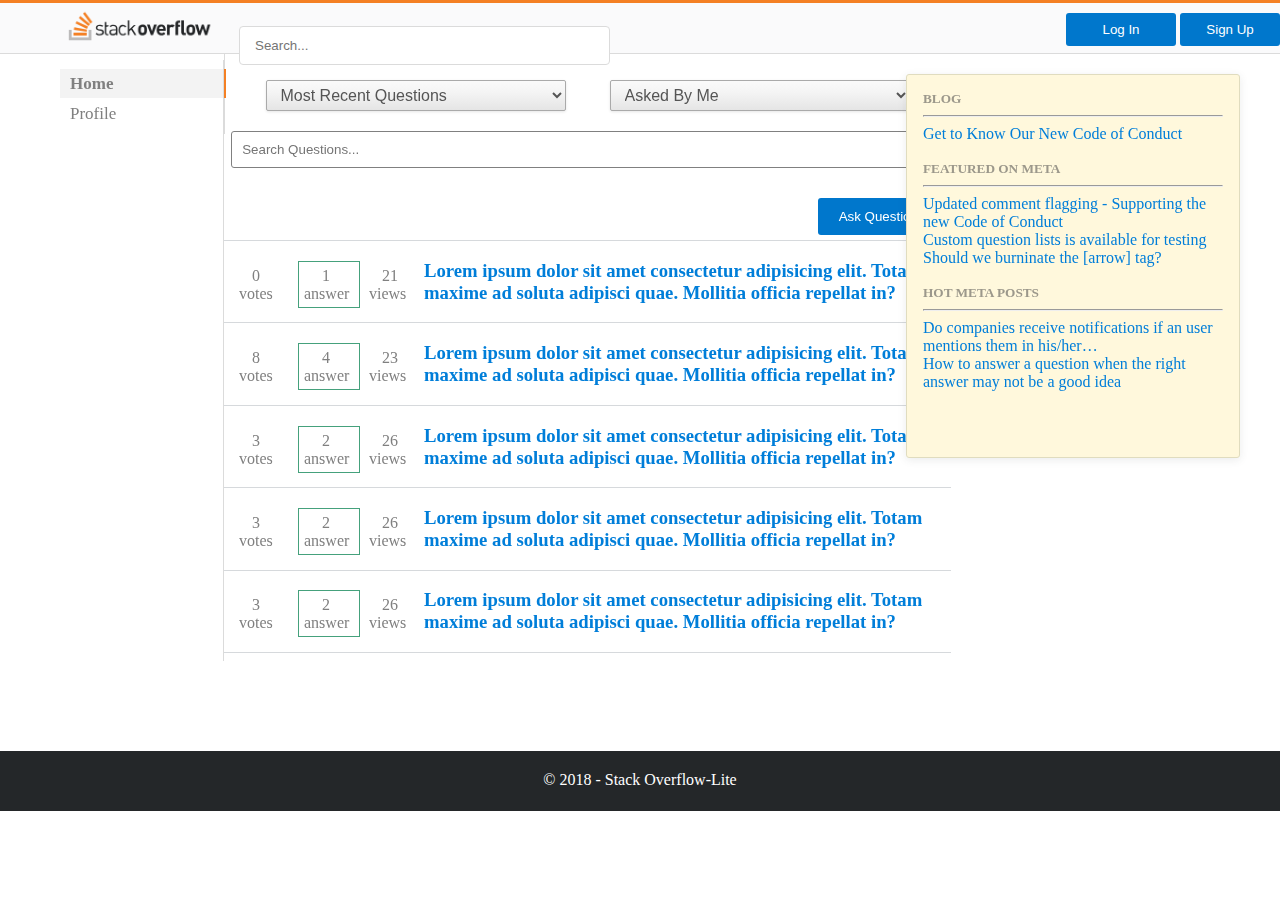
==== index.html @ 797de4f8 "Fixed Side Navigations and Main Navigation" ====
<!DOCTYPE html>
<html lang="en">
<head>
  <meta charset="UTF-8">
  <meta name="viewport" content="width=device-width, initial-scale=1.0">
  <meta http-equiv="X-UA-Compatible" content="ie=edge">
  <title>Stack Overflow - Where Developers Learn, Share, &amp; Build Careers</title>
  <link rel="stylesheet" href="static/css/index.css">
</head>
<body>
  <!-- Navigation Bar -->
  <nav>
    <div class="left">
      <img src="../static/files/logo.PNG" alt="StackOverflow-Lite">
      <input type="text" placeholder="Search...">
      <div class="sign-in-up">
          <button class="login-button" onclick="showLoginPage()">Log In</button>
          <button class="register-button" onclick="showSignUpPage()">Sign Up</button>
      </div>
      
    </div>

    <div class="right">
      
    </div>
  </nav>

  <!-- Section Content Body -->
  <div class="section">
    <div class="side-menu">
      <ul>
        <li><a href="index.html" class="active-home">Home</a></li>
        <li><a href="users/profile.html">Profile</a></li>
      </ul>
    </div>

    <div class="question">
       <div id="myLoginDIV" style="display: none;">
         <center>
          <form class="login-form" action="" method="post">

            <div class="my-labels">
                <label for="">Email</label>
            </div>
            
            </br>
            <input class="left-input" type="text" name="username/email" value="" size="35" required>
            </br>
            </br>
    
            <label for="">Password</label>
            </br>
            <input class="left-input" type="password" name="password" value="" required>
            </br>
            </br>
            <input class="left-input-checkbox" type="checkbox" id="remember-me" class="remember-me" value="Remember Me">
            Remember Me<br>
            </br>
            <input class="submit-button" type="submit" name="" value="Submit">
            </br>
            </br>
            Forgot Password? <a class="recover-password" href="#">Recover It Here</a>
    
            </br>
            </br>
               Need an account? <a onclick="showSignUpPage()" class="recover-password" href="register.html">Sign Up Here</a>
            </form>
          </center>
      </div>

      <div id="mySignUpDIV" class="sign-up-here" style="display: none;">

        <center>
          <form class="sign-up-form" action="" method="post">
              <label for="">Your Name</label>
              </br>
              <input class="left-input" type="text" name="username/email" value="" size="35" required>
              </br>
              
    
              <label for="">Email</label>
              </br>
              <input class="left-input" type="text" name="username/email" value="" size="35" required>
              </br>
              
    
    
              <label for="">UserName</label>
              </br>
              <input class="left-input" type="text" name="username/email" value="" size="35" required>
              </br>
              
    
              <label for="">Password</label>
              </br>
              <input class="left-input" type="password" name="password" value="" required>
              </br>
              


              <label for="">Confirm Password</label>
              </br>
              <input class="left-input" type="password" name="password" value="" required>
              </br>
              </br>
              

              <input class="sign-up-button" type="submit" name="" value="Sign Up">
              </br>
    
              </br>
                Have an account already?<a onclick="showLoginPage()" id="recover-password" href="login.html">Log In Here</a>
            </form>
          </center>



      </div>

      <div class="search-features">
          <center>
              <select class="orderby-select" name="">
  
                  <option value="">Most Recent Questions</option>
                  <option value="">Most Answered Questions</option>
                  <option value="">Most Voted Questions</option>
                  <option value="">Have Accepted Answers</option>
             
              </select>
             
              <select class="users-select" name="">
             
                  <option value="">Asked By Me</option>
                  <option value="">Asked by Others</option>
             
              </select>
             
                  <input class="my-search-input" type="text" name="" value="" placeholder="Search Questions...">
                  <div class="ask-button">
                      <button><a class="ask-me-anchor" href="questions/ask_question.html" >Ask Question</a></button>
                  </div>
            </center>
        </div>


      <div class="top-question">
        <!-- <div class="heading">
            <h1>Top Questions</h1>
        </div> -->
        <!-- <div class="ask-button">
            <button><a class="ask-me-anchor" href="questions/ask_question.html" >Ask Question</a></button>
        </div> -->
        <!-- <div class="clearfix"></div>
        <div class="interesting">
            <ul>
              <li><a href="#">Interesting</a></li>
              <li><a href="#">Featured</a></li>
              <li><a href="#">Hot</a></li>
              <li><a href="#">Week</a></li>
              <li><a href="#">Month</a></li>
            </ul>
          </div> -->
      </div>

      <!-- Content -->
      
      <!-- Post One -->
    <div class="post-body">
      <div class="post">
        <div class="post-rating">
          <ul>
            <li><a href="#"><span style="padding-left: 13px;">0</span><br> votes</a></li>
            <li class="active"><a href="#"><span style="padding-left: 18px;">1</span><br> answer</a></li>
            <li><a href="#"><span style="padding: 13px;">21</span><br> views</a></li>
          </ul>
        </div>
        <div class="post-title">
          <h3><a href="questions/details.html">Lorem ipsum dolor sit amet consectetur adipisicing elit. Totam maxime ad soluta adipisci quae. Mollitia officia repellat in?</a></h3>
        </div>
      </div>
      <!-- Post Two -->
      <div class="post">
          <div class="post-rating">
            <ul>
              <li><a href="#"><span style="padding-left: 13px;">8</span><br> votes</a></li>
              <li class="active"><a href="#"><span style="padding-left: 18px;">4</span><br> answer</a></li>
              <li><a href="#"><span style="padding: 13px;">23</span><br> views</a></li>
            </ul>
          </div>
          <div class="post-title">
            <h3><a href="questions/details.html">Lorem ipsum dolor sit amet consectetur adipisicing elit. Totam maxime ad soluta adipisci quae. Mollitia officia repellat in?</a></h3>
          </div>
        </div>
      <!-- Post Three -->
      <div class="post">
          <div class="post-rating">
            <ul>
              <li><a href="#"><span style="padding-left: 13px;">3</span><br> votes</a></li>
              <li class="active"><a href="#"><span style="padding-left: 18px;">2</span><br> answer</a></li>
              <li><a href="#"><span style="padding: 13px;">26</span><br> views</a></li>
            </ul>
          </div>
          <div class="post-title">
            <h3><a href="questions/details.html">Lorem ipsum dolor sit amet consectetur adipisicing elit. Totam maxime ad soluta adipisci quae. Mollitia officia repellat in?</a></h3>
          </div>
        </div>
        <!-- Post Four -->
      <div class="post">
          <div class="post-rating">
            <ul>
              <li><a href="#"><span style="padding-left: 13px;">3</span><br> votes</a></li>
              <li class="active"><a href="#"><span style="padding-left: 18px;">2</span><br> answer</a></li>
              <li><a href="#"><span style="padding: 13px;">26</span><br> views</a></li>
            </ul>
          </div>
          <div class="post-title">
            <h3><a href="questions/details.html">Lorem ipsum dolor sit amet consectetur adipisicing elit. Totam maxime ad soluta adipisci quae. Mollitia officia repellat in?</a></h3>
          </div>
        </div>

        <!-- Post Five -->
      <div class="post">
          <div class="post-rating">
            <ul>
              <li><a href="#"><span style="padding-left: 13px;">3</span><br> votes</a></li>
              <li class="active"><a href="#"><span style="padding-left: 18px;">2</span><br> answer</a></li>
              <li><a href="#"><span style="padding: 13px;">26</span><br> views</a></li>
            </ul>
          </div>
          <div class="post-title">
            <h3><a href="questions/details.html">Lorem ipsum dolor sit amet consectetur adipisicing elit. Totam maxime ad soluta adipisci quae. Mollitia officia repellat in?</a></h3>
          </div>
        </div>
      <!--End of Post -->
    </div>
  </div>
    <div class="side-update">
      <div class="side-update-content">
          <h5>BLOG</h5>
          <hr>
          <a href="#">Get to Know Our New Code of Conduct</a>
      </div>
      <div>
        <br>
          <h5>FEATURED ON META</h5>
          <hr>
          <a href="#">Updated comment flagging - Supporting the new Code of Conduct</a><br>
          <a href="#">Custom question lists is available for testing</a><br>
          <a href="#">Should we burninate the [arrow] tag?</a>
      </div>
      <div>
        <br>
          <h5>HOT META POSTS</h5>
          <hr>
          <a href="#">Do companies receive notifications if an user mentions them in his/her…</a><br>
          <a href="#">How to answer a question when the right answer may not be a good idea</a>
      </div>
    </div> 
  </div>

  <div class="clearfix"></div>
  

  <!-- Footer -->
  <footer>
    <p>&copy; 2018 - Stack Overflow-Lite</p>
  </footer>

  <script src="../static/javascripts/main.js"></script>
</body>
</html>
---- static/css/index.css ----
body {
    margin: 0;
    padding: 0;
    background: #fff;
    min-height: 100%;
    height: 100%;
  
  }
  
  /* Naviagtion Menu */
  nav {
    width: 100%;
    height: 50px;
    background-color: #fafafb;
    border-top: 3px solid #f48024;
    border-bottom: 1px solid #dbdbdb;
    position: fixed;
    z-index: 100;
  }
  
  .left {
    margin-left: 65px;
  }
  
  .left img {
    width: 150px;
    margin-top: 5px;
  }
  
  .left input {
    width: 352px;
    height: 35px;
    border: 1px solid#dbdbdb;
    border-radius: 4px;
    padding-left: 15px;
    margin-left: 20px;
    position: relative;
    top: 5px;
  }
  
  
  /* Section Content Body */
  .section {
    margin-left: 40px;
    margin-right: 60px;
  }
  
  .side-menu {
    /*height: 600px;*/
    width: 164px;
    padding-top: 24px;
    border-right: 1px solid #dbdbdb;
    position: fixed;
    float: left;
    left: 60px;
    top: 50px;
  }
  
  .side-menu ul {
    padding: 0px;
    margin: 0;
  }
  
  .side-menu ul li {
    list-style-type: none;
    padding: 0px;
    margin-bottom: 10px;
  }
  
  .side-menu li a {
    text-decoration: none;
    font-size: 17px;
    text-align: left;
    padding: 5px 110px 5px 10px;
    color: gray;
  }
  
  .active-home {
    color: black;
    font-weight: bold;
    background-color: #f3f3f3;
    border-right: 3px solid #f48024;
  }
  
  
  /* Question */
  .question {
    width: 727px;
    /*height: 600px;*/
    float: left;
    position: relative;
    left: 183px;
    top: 60px;
    border-left: 1px solid #dbdbdb;
  }
  
  .heading {
    width: 60%;
    position: relative;
    float: left;
    padding-left: 40px;
  }
  
  .ask-button {
    width: 20%;
    position: relative;
    float: right;
    margin-top: 30px;
  }
  
  .ask-button button {
    width: 120px;
    padding: 10px;
    background: #07c;
    border: 1px solid transparent;
    color: #fff;
    cursor: pointer;
    border-radius: 3px;
  }

  .login-button {
    width: 100px;
    padding: 8px;
    background: #07c;
    border: 1px solid transparent;
    color: #fff;
    cursor: pointer;
    border-radius: 3px;
  }

  .register-button {
    width: 100px;
    padding: 8px;
    background: #07c;
    border: 1px solid transparent;
    color: #fff;
    cursor: pointer;
    border-radius: 3px;
  }
  
  
  
  /* Interesting */
  .clearfix {
    clear: both;
  }
  
  .interesting {
    position: relative;
    float: right;
  }
  .interesting li {
    list-style-type: none
  }
  .interesting li a {
    text-decoration: none;
    color: grey;
  }
  
  .interesting ul {
    border: 1px solid grey;
    border-radius: 3px;
    padding: 0;
  }
  
  .interesting ul li {
    border-right: 1px solid grey;
    display: inline-block;
    padding: 5px 10px 5px 10px ;
  }
  
  .interesting ul li:first-child {
    background: #ebeff3;
    padding: 5px 10px 5px 10px ;
  }
  
  .top-question {
    border-bottom: 1px solid #d6d9dc;
    height: 30px;
  }
  
  .post-body-profile{

    margin-top: 400px;
  }
  .post .post-rating {
    width: 200px;
    height: 72px;
    position: relative;
    float: left;
    top: -15px;
  }
  
  .post .post-rating ul {
    padding-left: 10px;
  }
  .post .post-rating ul li {
    display: inline-block;
    width: 50px;
    height: 40px;
  }
  
  .post .post-rating ul li a {
    text-decoration: none;
    color:gray;
  }
  
  .post .post-rating ul li {
    padding: 5px 5px 0px 5px;
  }
  
  .post .post-rating ul li a span {
    text-align: center;
  }
  
  .post .post-rating ul .active {
    border: 1px solid #45a17c;
    color: #45a17c;
  }
  
  .post {
    border-bottom: 1px solid #d6d9dc;
  }
  
  .post-title h3 a {
    text-decoration: none;
    color: #007ed9;
  }
  
  
  
  
  
  
  
  /* Side Update */
  .side-update {
    width: 300px;
    height: 350px;
    background-color: #fff8dc;
    float: right;
    margin-top: 24px;
    border: 1px solid #E0DCBF;
    border-radius: 3px;
    box-shadow: 0 2px 8px rgba(59,64,69,0.1);
    padding: 16px;
    position: fixed;
    right: 40px;
    top: 50px;
  }
  
  .side-update h5 {
    margin: 0;
    color: #9c988b;
  }
  
  .side-update a {
    text-decoration: none;
    color: #007ed9;
    padding-bottom: 40px;
  }
  
  /* Profile Update */

  .site-update-profile {
    width: 670px;
    height: 360px;
    background-color: #fff8dc;
    float: right;
    margin-top: 24px;
    border: 1px solid #E0DCBF;
    border-radius: 3px;
    box-shadow: 0 2px 8px rgba(59,64,69,0.1);
    padding: 16px;
    /* text-decoration: none; */
  }
  
  .side-update-profile h5 {
    margin: 0;
    color: #9c988b;
  }
  
  .side-update-profile a {
    text-decoration: none;
    color: #007ed9;
    padding-bottom: 40px;
  }
  
  
  
  /* Footer */
  footer {
    width: 100%;
    height: 60px;
    background-color: #242729;
    color: white;
    text-align: center;
    bottom: 0;
    margin-top: 150px;
  }
  
  footer p {
    padding-top: 20px;
  }

  #myLoginDIV, #mySignUpDIV {
    width: 100%;
    padding: 50px 0;
    text-align: center;
    background-color: lightblue;
    margin-top: 20px;
    /* text-align: left; */

}

.ask-me-anchor{
    text-decoration: none;
    color: white;
}

.sign-in-up{
    float: right;
    margin-top: 10px;
}

.left-input{
    width: 300px;
    padding: 10px;
    border: 1px solid #f8f8f8;
    border-radius: 3px;

}

.submit-button,.submitQuestion, .login-button, .sign-up-button {
    width: 110px;
    padding: 8px;
    background: #07c;
    border: 1px solid transparent;
    color: #fff;
    cursor: pointer;
    border-radius: 3px;
  }


#myLoginDIV, #mySignUpDIV{

    display: none;
    margin-left: 10px;
}
.question-area {
    width: 90%;
    height: 40px;
    padding: 6px 10px;
    box-sizing: border-box;
    border: 1px solid gray;
    border-radius: 4px;
    background-color: #f8f8f8;
    resize: none;
    margin-top: 10px;
}

.editor-ask-question-description{

    margin: 10px;
    padding-left: 10px;

}

.login-form, .sign-up-form{

    width: 60%;
    /* */
}


/* -------------------- Select Box Styles: stackoverflow.com Method */
/* -------------------- Source: http://stackoverflow.com/a/5809186 */
select.orderby-select, select.users-select {
    -webkit-appearance: button;
    -webkit-border-radius: 2px;
    -webkit-box-shadow: 0px 1px 3px rgba(0, 0, 0, 0.1);
    -webkit-padding-end: 20px;
    -webkit-padding-start: 2px;
    -webkit-user-select: none;
    background-image: url(http://i62.tinypic.com/15xvbd5.png), -webkit-linear-gradient(#FAFAFA, #F4F4F4 40%, #E5E5E5);
    background-position: 97% center;
    background-repeat: no-repeat;
    border: 1px solid #AAA;
    color: #555;
    font-size: inherit;
    margin: 20px;
    overflow: hidden;
    padding: 5px 10px;
    text-overflow: ellipsis;
    white-space: nowrap;
    width: 300px;
 }
 
 data .users-select {
    color: #fff;
    background-image: url(http://i62.tinypic.com/15xvbd5.png), -webkit-linear-gradient(#779126, #779126 40%, #779126);
    background-color: #779126;
    -webkit-border-radius: 20px;
    -moz-border-radius: 20px;
    border-radius: 20px;
    padding-left: 15px;
 }

 .search-features{
     height: 150px;
 }

 .my-search-input {
  padding: 10px;
  border: 1px solid gray;
  width: 95%;
  border-radius: 3px;

}

tooltip {
  position: relative;
  display: inline-block;
  border-bottom: 1px dotted black;
  /* border-radius: 50%; */
}

.tooltip .tooltiptext {
  visibility: hidden;
  width: 120px;
  background-color: black;
  color: #fff;
  text-align: center;
  border-radius: 6px;
  padding: 5px 0;

  /* Position the tooltip */
  position: absolute;
  z-index: 2;
}


.img-dp {
  border-radius: 50%;
  float: right;
}

.img-dp:hover {
  border-radius: 50%;
  float: right;
  cursor: pointer;
}
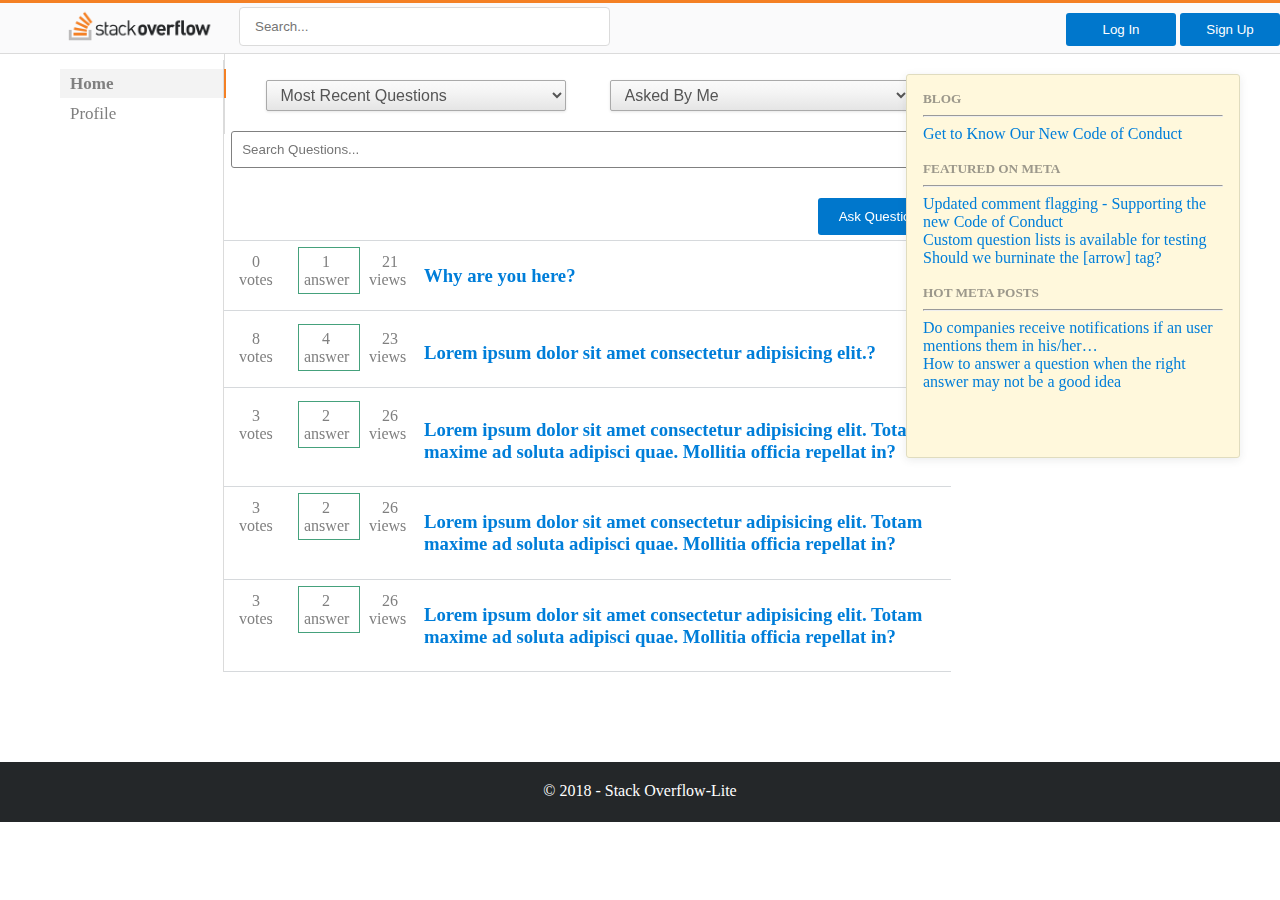
==== commit a015adb3: "Fixed Side Navigations and Main Navigation" ====
--- a/index.html
+++ b/index.html
@@ -175,9 +175,10 @@
           </ul>
         </div>
         <div class="post-title">
-          <h3><a href="questions/details.html">Lorem ipsum dolor sit amet consectetur adipisicing elit. Totam maxime ad soluta adipisci quae. Mollitia officia repellat in?</a></h3>
-        </div>
-      </div>
+          <h3><a href="questions/details.html">Why are you here?</a></h3>
+        </div>
+      </div>
+      <div class="clearfix"></div>
       <!-- Post Two -->
       <div class="post">
           <div class="post-rating">
@@ -188,9 +189,10 @@
             </ul>
           </div>
           <div class="post-title">
-            <h3><a href="questions/details.html">Lorem ipsum dolor sit amet consectetur adipisicing elit. Totam maxime ad soluta adipisci quae. Mollitia officia repellat in?</a></h3>
-          </div>
-        </div>
+            <h3><a href="questions/details.html">Lorem ipsum dolor sit amet consectetur adipisicing elit.?</a></h3>
+          </div>
+        </div>
+        <div class="clearfix"></div>
       <!-- Post Three -->
       <div class="post">
           <div class="post-rating">
@@ -204,6 +206,7 @@
             <h3><a href="questions/details.html">Lorem ipsum dolor sit amet consectetur adipisicing elit. Totam maxime ad soluta adipisci quae. Mollitia officia repellat in?</a></h3>
           </div>
         </div>
+        <div class="clearfix"></div>
         <!-- Post Four -->
       <div class="post">
           <div class="post-rating">
@@ -217,7 +220,7 @@
             <h3><a href="questions/details.html">Lorem ipsum dolor sit amet consectetur adipisicing elit. Totam maxime ad soluta adipisci quae. Mollitia officia repellat in?</a></h3>
           </div>
         </div>
-
+        <div class="clearfix"></div>
         <!-- Post Five -->
       <div class="post">
           <div class="post-rating">
@@ -231,6 +234,7 @@
             <h3><a href="questions/details.html">Lorem ipsum dolor sit amet consectetur adipisicing elit. Totam maxime ad soluta adipisci quae. Mollitia officia repellat in?</a></h3>
           </div>
         </div>
+        <div class="clearfix"></div>
       <!--End of Post -->
     </div>
   </div>
--- a/static/css/index.css
+++ b/static/css/index.css
@@ -35,7 +35,7 @@
     padding-left: 15px;
     margin-left: 20px;
     position: relative;
-    top: 5px;
+    top: -14px;
   }
   
   
@@ -220,6 +220,7 @@
   
   .post {
     border-bottom: 1px solid #d6d9dc;
+    padding: 5px 0px 5px 0px;
   }
   
   .post-title h3 a {
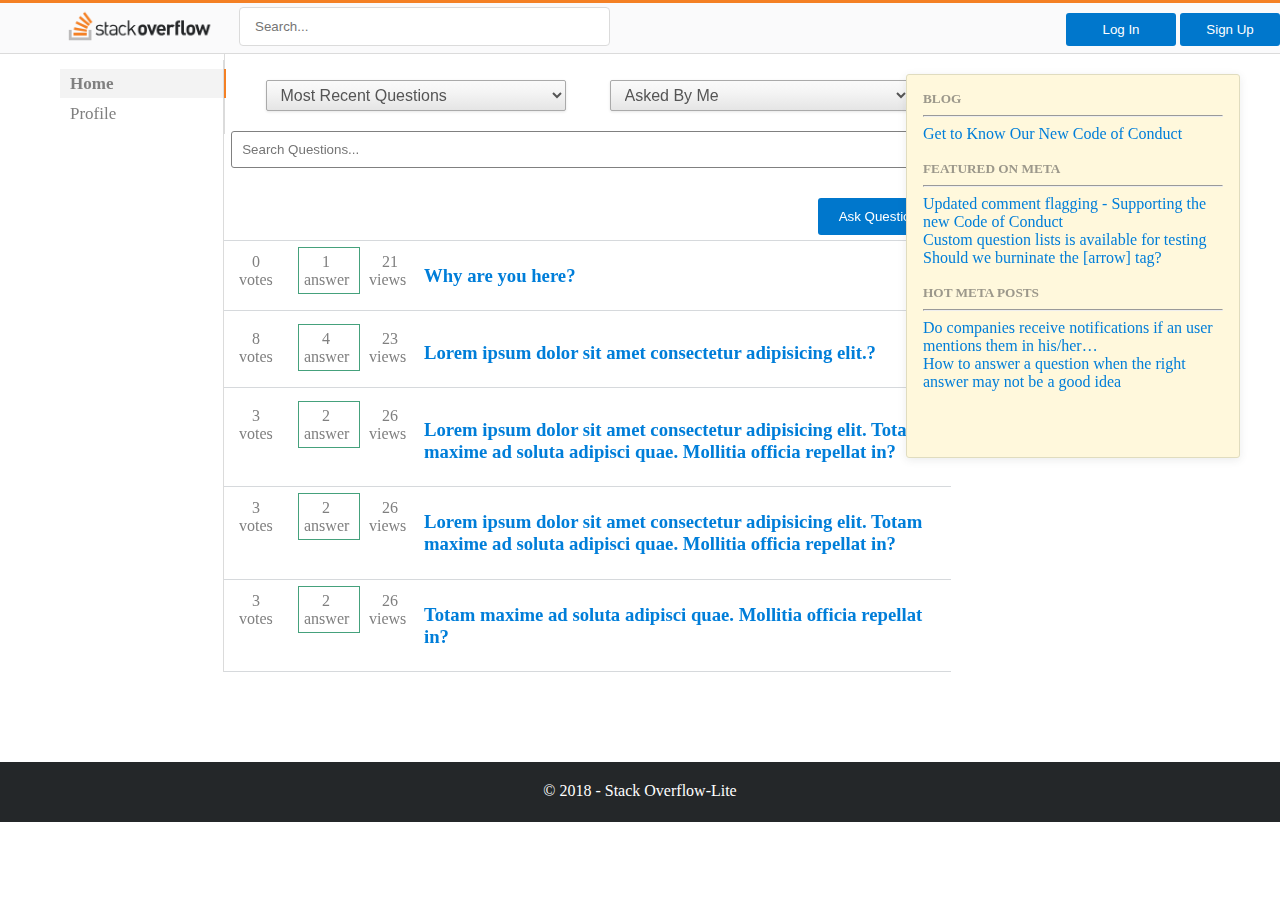
==== commit 9e957ab1: "Fixed Side Navigations and Main Navigation" ====
--- a/index.html
+++ b/index.html
@@ -231,7 +231,7 @@
             </ul>
           </div>
           <div class="post-title">
-            <h3><a href="questions/details.html">Lorem ipsum dolor sit amet consectetur adipisicing elit. Totam maxime ad soluta adipisci quae. Mollitia officia repellat in?</a></h3>
+            <h3><a href="questions/details.html"> Totam maxime ad soluta adipisci quae. Mollitia officia repellat in?</a></h3>
           </div>
         </div>
         <div class="clearfix"></div>
